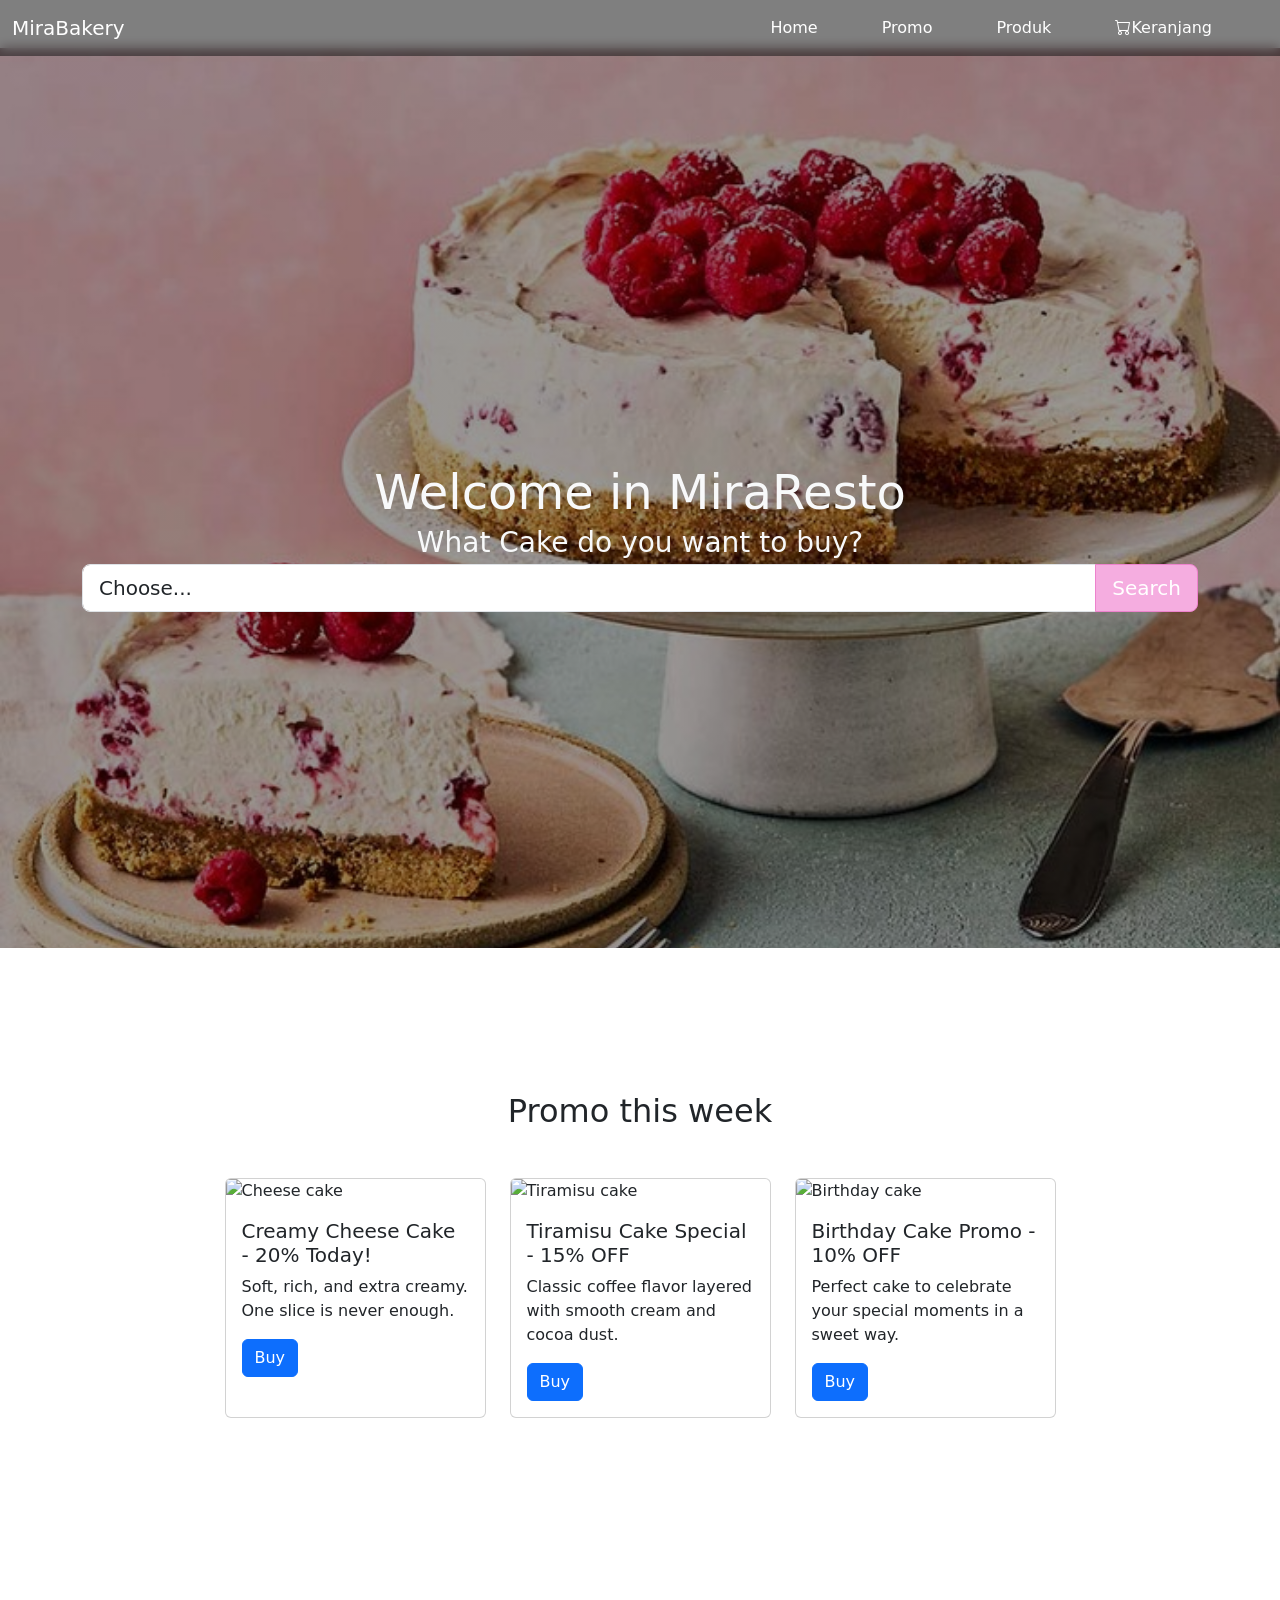
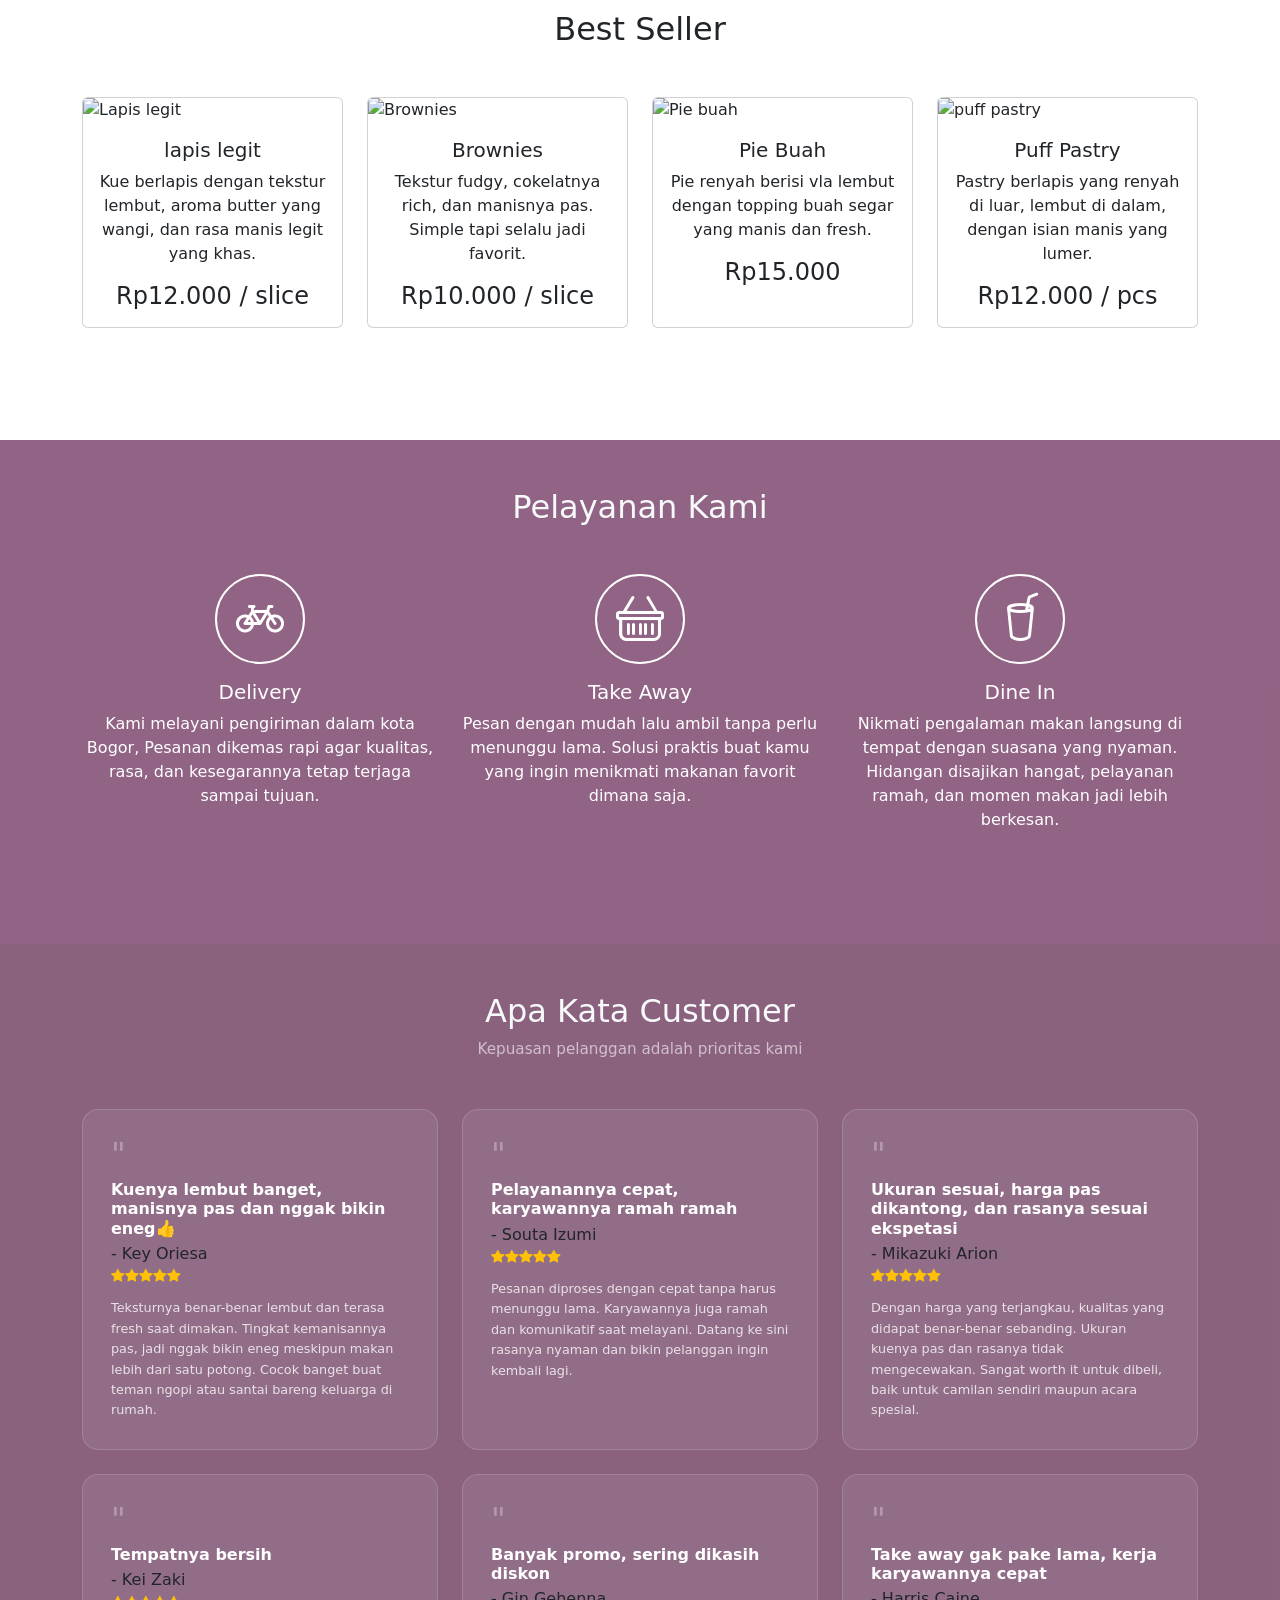
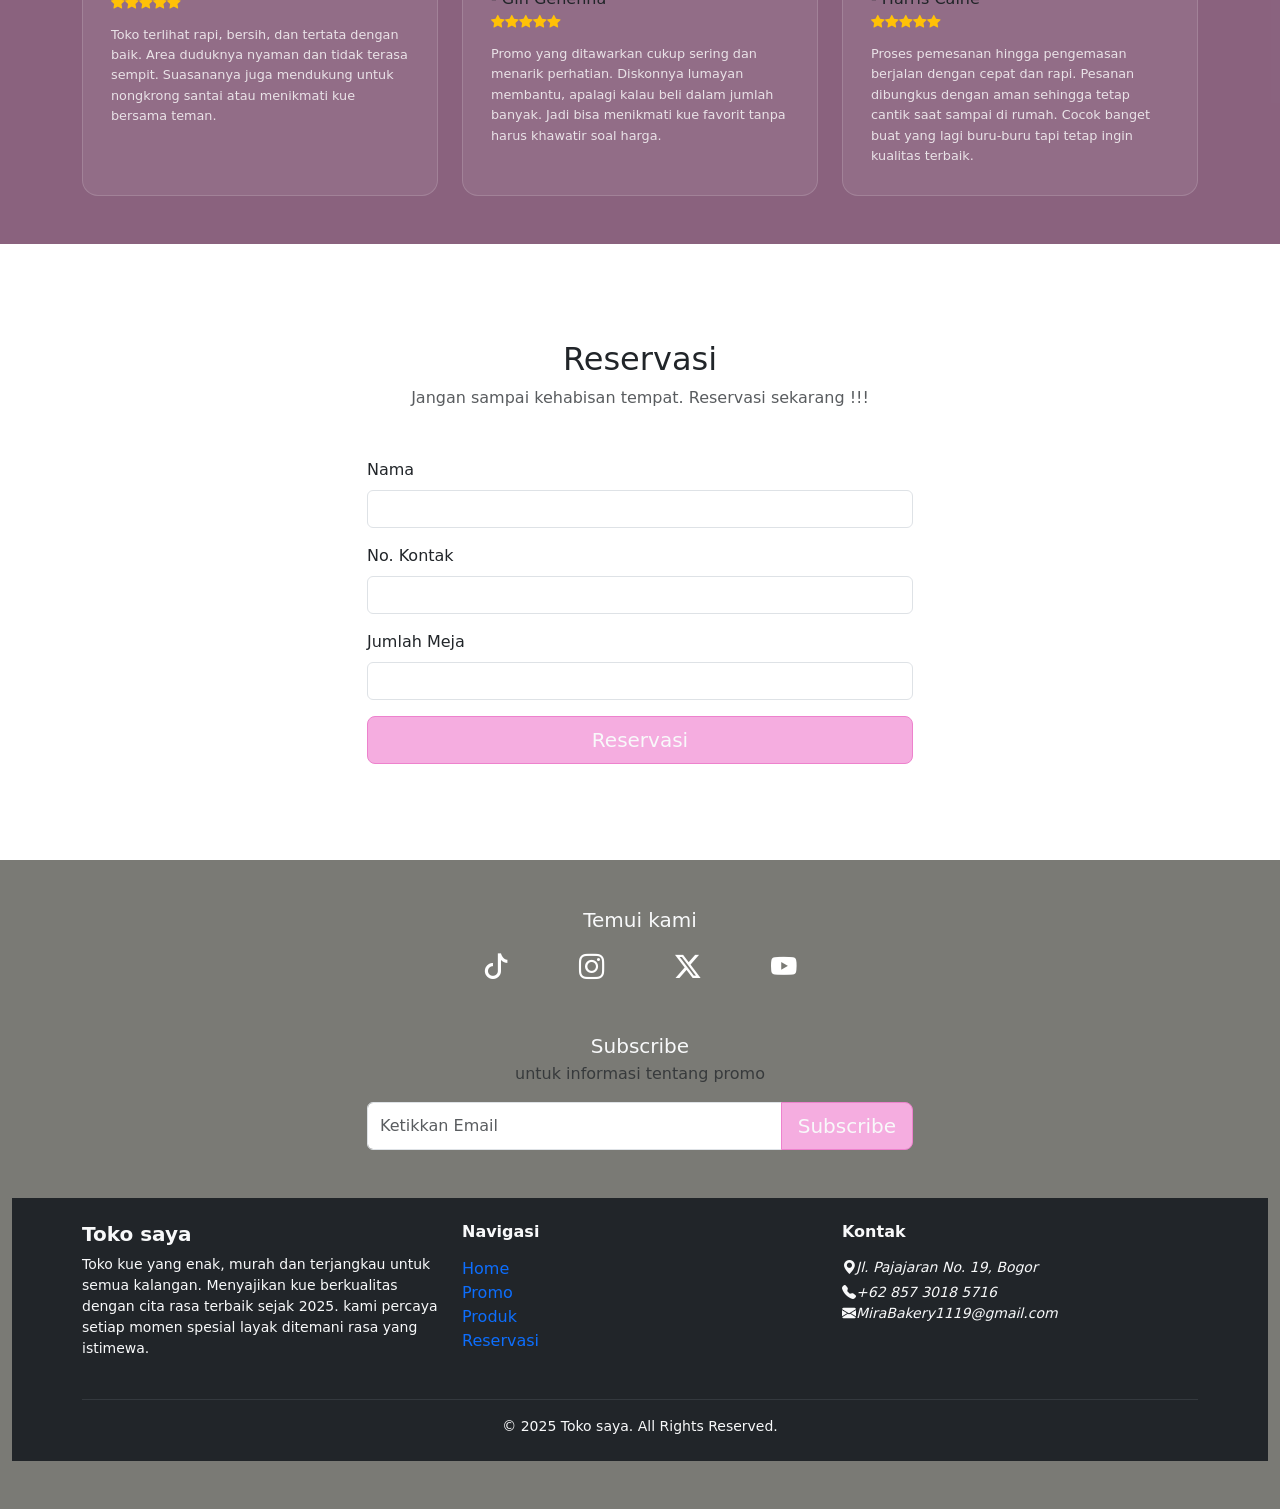
==== index.html @ d2f1daad "Add files via upload" ====
<!doctype html>
<html lang="en">
  <head>
    <meta charset="utf-8">
    <meta name="viewport" content="width=device-width, initial-scale=1">
    <title>MiraResto</title>
    <link rel="stylesheet" href="bootstrap-5.0.0-dist/css/bootstrap.min.css">
    <link rel="stylesheet" href="https://cdn.jsdelivr.net/npm/bootstrap-icons@1.11.3/font/bootstrap-icons.min.css">
    <link rel="stylesheet" href="css/bootstrap.css">
    <link rel="stylesheet" href="styles.css">
    <link href="https://cdn.jsdelivr.net/npm/bootstrap@5.3.8/dist/css/bootstrap.min.css" rel="stylesheet" integrity="sha384-sRIl4kxILFvY47J16cr9ZwB07vP4J8+LH7qKQnuqkuIAvNWLzeN8tE5YBujZqJLB" crossorigin="anonymous">
  </head>
  <body>

    <!--navbar pembuka-->
    <nav class="navbar navbar-expand-lg navbar-darkglass fixed-top">
  <div class="container-fluid">
    <button class="navbar-toggler" type="button" data-bs-toggle="collapse" data-bs-target="#navbarNav" aria-controls="navbarNav" aria-expanded="false" aria-label="Toggle navigation">
      <span class="navbar-toggler-icon"></span>
    </button>
    <div class="collapse navbar-collapse" id="navbarNav">
        <a class="navbar-brand me-auto" href="#">MiraBakery</a>
      <ul class="navbar-nav">
        <li class="nav-item me-5">
          <a class="nav-link active" aria-current="page" href="#">Home</a>
        </li>
        <li class="nav-item me-5">
          <a class="nav-link" href="#">Promo</a>
        </li>
        <li class="nav-item me-5">
          <a class="nav-link" href="#">Produk</a>
        </li>
        <li class="nav-item me-5">
          <a class="nav-link" href="#" tabindex="-1" aria-disabled="true"><i class="bi bi-cart"></i>Keranjang</a>
        </li>
      </ul>
    </div>
  </div>
</nav>
<!--navbar penutup-->

<!--banner pembuka-->
<section id="Home" class="py-5">
<div class="container-fluid banner d-flex align-items-center">
  <div class="container">
    <h1 class="text-light text-center display-5 mb-1">Welcome in MiraResto</h1>
    <h3 class="text-light text-center display-7 mb-1">What Cake do you want to buy?</h3>
    <div class="input-group input-group-lg">
  <select class="form-control" id="inputGroupSelect04">
    <option selected>Choose...</option>
    <option value="1">Cheese cake</option>
    <option value="2">Tiramisu cake</option>
    <option value="3">Birthday cake</option>
  </select>
  <button class="btn btn-lg btn-secondary" type="button">Search</button>
</div>
  </div>
</div>
</section>
<!--banner penutup-->

<!--promo-->
<section id="Promo" class="py-5">
<div class="container-fluid py-5">
  <div class="container">
    <h2 class="text-center">Promo this week</h2>
    <div class="row mt-5 justify-content-center">
<!--menu 1-->
 <div class="col-md-3 hovered-card d-flex">
    <div class="card">
  <img src="https://encrypted-tbn0.gstatic.com/images?q=tbn:ANd9GcTEh_BeTZECxAwVq-vXMdsX4mtaBbB4pc9-_Q&s" class="card-img-top" alt="Cheese cake">
  <div class="card-body">
    <h5 class="card-title">Creamy Cheese Cake - 20% Today!</h5>
    <p class="card-text">Soft, rich, and extra creamy. One slice is never enough.</p>
    <a href="#" class="btn btn-primary me-auto">Buy</a>
  </div>
</div>
</div>
<!--menu 2-->
 <div class="col-md-3 hovered-card">
    <div class="card">
  <img src="https://carveyourcraving.com/wp-content/uploads/2021/01/eggless-tiramisu-at-home.jpg" class="card-img-top" alt="Tiramisu cake">
  <div class="card-body">
    <h5 class="card-title">Tiramisu Cake Special - 15% OFF</h5>
    <p class="card-text">Classic coffee flavor layered with smooth cream and cocoa dust.</p>
    <a href="#" class="btn btn-primary me-auto">Buy</a>
  </div>
</div>
</div>
<!--menu 3-->
 <div class="col-md-3 hovered-card">
  <div class="card ">
  <img src="https://www.tasteofhome.com/wp-content/uploads/2023/03/PPBC21_78863_E04_08_4bv2-SQ.jpg" class="card-img-top" alt="Birthday cake">
  <div class="card-body">
    <h5 class="card-title">Birthday Cake Promo - 10% OFF</h5>
    <p class="card-text">Perfect cake to celebrate your special moments in a sweet way.</p>
    <a href="#" class="btn btn-primary">Buy</a>
  </div>
</div>
</div>
      </div>
    </div>
  </div>
</div>
</section>
<!--promo penutup-->

<!--produk-->
<section id="Produk" class="py-5">
<div class="container-fluid py-5 ">
  <div class="container">
    <h2 class="text-center mb-5">Best Seller</h2>
    <div class="row">
      <div class="col-sm-6 col-lg-3 hovered-card mb-3 d-flex">
        <div class="card w-100">
          <img src="https://asset.kompas.com/crops/yQCTmtzJX0IXwuOxuDVnLYePOBU=/0x30:1000x697/1200x800/data/photo/2024/01/27/65b3fabed069b.jpg" class="card-img-top" alt="Lapis legit">
        <div class="card-body text-center">
          <h5 class="card-title">lapis legit</h5>
          <p class="card-text">Kue berlapis dengan tekstur lembut, aroma butter yang wangi, dan rasa manis legit yang khas.</p>
          <h4 class="card-text">Rp12.000 / slice</h4>
        </div> 
        </div>
      </div>
      <div class="col-sm-6 col-lg-3 hovered-card mb-3 d-flex">
        <div class="card w-100">
          <img src="https://www.astronauts.id/blog/wp-content/uploads/2023/01/Resep-Brownies-Panggang-dan-Tips-Membuatnya.jpg" class="card-img-top" alt="Brownies">
        <div class="card-body text-center">
          <h5 class="card-title">Brownies</h5>
          <p class="card-text">Tekstur fudgy, cokelatnya rich, dan manisnya pas. Simple tapi selalu jadi favorit.</p>
          <h4 class="card-text">Rp10.000 / slice</h4>
        </div> 
        </div>
      </div>
      <div class="col-sm-6 col-lg-3 hovered-card mb-3 d-flex">
        <div class="card w-100">
          <img src="https://celebrithink.com/wp-content/uploads/2024/07/85faa6aadd9c70962fd4040f68c01e90.jpg" class="card-img-top" alt="Pie buah">
        <div class="card-body text-center">
          <h5 class="card-title">Pie Buah</h5>
          <p class="card-text">Pie renyah berisi vla lembut dengan topping buah segar yang manis dan fresh.</p>
          <h4 class="card-text">Rp15.000 </h4>
        </div> 
        </div>
      </div>
      <div class="col-sm-6 col-lg-3 hovered-card mb-3 d-flex">
        <div class="card w-100">
          <img src="https://i0.wp.com/resepkoki.id/wp-content/uploads/2018/11/puff-pastry.jpg?fit=1194%2C893&ssl=1" class="card-img-top" alt="puff pastry">
        <div class="card-body text-center">
          <h5 class="card-title">Puff Pastry</h5>
          <p class="card-text">Pastry berlapis yang renyah di luar, lembut di dalam, dengan isian manis yang lumer.</p>
          <h4 class="card-text">Rp12.000 / pcs</h4>
        </div> 
        </div>
      </div>
    </div>
  </div>
</div>
</section>
<!--produk penutup-->

<!--service-->

<div class="container-fluid py-5 main-color">
  <div class="container">
    <h2 class="text-light text-center mb-5">Pelayanan Kami</h2>
    <div class="row justify-content-center">
      <div class="col-sm-6 col-lg-4 hovered-card mb-5">
        <div class="d-flex justify-content-center">
          <div class="icon-service d-flex align-items-center justify-content-center">
            <i class="bi bi-bicycle display-5"></i>
          </div>
        </div>
        <div class="mt-3 text-white text-center">
          <h5>Delivery</h5>
          <p>Kami melayani pengiriman dalam kota Bogor,
            Pesanan dikemas rapi agar kualitas, rasa, dan kesegarannya tetap terjaga sampai tujuan.</p>
        </div>
      </div>
      <div class="col-sm-6 col-lg-4 hovered-card mb-5">
        <div class="d-flex justify-content-center">
          <div class="icon-service d-flex align-items-center justify-content-center">
            <i class="bi bi-basket display-5"></i>
          </div>
        </div>
        <div class="mt-3 text-white text-center">
          <h5>Take Away</h5>
          <p>Pesan dengan mudah lalu ambil tanpa perlu menunggu lama.
            Solusi praktis buat kamu yang ingin menikmati makanan favorit dimana saja.</p>
        </div>
      </div>
      <div class="col-sm-6 col-lg-4 hovered-card mb-5">
        <div class="d-flex justify-content-center">
          <div class="icon-service d-flex align-items-center justify-content-center">
            <i class="bi bi-cup-straw display-5"></i>
          </div>
        </div>
        <div class="mt-3 text-white text-center">
          <h5>Dine In</h5>
          <p>Nikmati pengalaman makan langsung di tempat dengan suasana yang nyaman.
            Hidangan disajikan hangat, pelayanan ramah, dan momen makan jadi lebih berkesan.</p>
        </div>
      </div>
    </div>
  </div>
</div>
<!--service penutup-->

<!--review-->
<div class="container-fluid py-5 testimony">
  <div class="container">
    <h2 class="text-center text-light mb-2">Apa Kata Customer</h2>
    <p class="text-center mb-5" style="color: rgba(255,255,255,0.6); font-size: 0.95rem;">Kepuasan pelanggan adalah prioritas kami</p>
  <div class="row justify-content-center g-4">
    <!--card 1-->
  <div class="col-sm-6 col-lg-4">
    <div class="testimony-card">
      <div class="quote-icon">"</div>
      <h5>Kuenya lembut banget, manisnya pas dan nggak bikin eneg👍</h5>
      <div class="author">- Key Oriesa</div>
      <div class="stars">
        <i class="bi bi-star-fill"></i><i class="bi bi-star-fill"></i><i class="bi bi-star-fill"></i><i class="bi bi-star-fill"></i><i class="bi bi-star-fill"></i>
      </div>
      <p>Teksturnya benar-benar lembut dan terasa fresh saat dimakan. Tingkat kemanisannya pas, jadi nggak bikin eneg meskipun makan lebih dari satu potong. Cocok banget buat teman ngopi atau santai bareng keluarga di rumah.</p>
    </div>
  </div>
  <!--card 2-->
  <div class="col-sm-6 col-lg-4">
    <div class="testimony-card">
      <div class="quote-icon">"</div>
      <h5>Pelayanannya cepat, karyawannya ramah ramah</h5>
      <div class="author">- Souta Izumi</div>
      <div class="stars">
        <i class="bi bi-star-fill"></i><i class="bi bi-star-fill"></i><i class="bi bi-star-fill"></i><i class="bi bi-star-fill"></i><i class="bi bi-star-fill"></i>
      </div>
      <p>Pesanan diproses dengan cepat tanpa harus menunggu lama. Karyawannya juga ramah dan komunikatif saat melayani. Datang ke sini rasanya nyaman dan bikin pelanggan ingin kembali lagi.</p>
    </div>
  </div>
  <!--card 3-->
  <div class="col-sm-6 col-lg-4">
    <div class="testimony-card">
      <div class="quote-icon">"</div>
      <h5>Ukuran sesuai, harga pas dikantong, dan rasanya sesuai ekspetasi</h5>
      <div class="author">- Mikazuki Arion</div>
      <div class="stars">
        <i class="bi bi-star-fill"></i><i class="bi bi-star-fill"></i><i class="bi bi-star-fill"></i><i class="bi bi-star-fill"></i><i class="bi bi-star-fill"></i>
      </div>
      <p>Dengan harga yang terjangkau, kualitas yang didapat benar-benar sebanding. Ukuran kuenya pas dan rasanya tidak mengecewakan. Sangat worth it untuk dibeli, baik untuk camilan sendiri maupun acara spesial.</p>
    </div>
  </div>
  <!--card 4-->
  <div class="col-sm-6 col-lg-4">
    <div class="testimony-card">
      <div class="quote-icon">"</div>
      <h5>Tempatnya bersih</h5>
      <div class="author">- Kei Zaki</div>
      <div class="stars">
        <i class="bi bi-star-fill"></i><i class="bi bi-star-fill"></i><i class="bi bi-star-fill"></i><i class="bi bi-star-fill"></i><i class="bi bi-star-fill"></i>
      </div>
      <p>Toko terlihat rapi, bersih, dan tertata dengan baik. Area duduknya nyaman dan tidak terasa sempit. Suasananya juga mendukung untuk nongkrong santai atau menikmati kue bersama teman.</p>
    </div>
  </div>
  <!--card 5-->
  <div class="col-sm-6 col-lg-4">
    <div class="testimony-card">
      <div class="quote-icon">"</div>
      <h5>Banyak promo, sering dikasih diskon</h5>
      <div class="author">- Gin Gehenna</div>
      <div class="stars">
        <i class="bi bi-star-fill"></i><i class="bi bi-star-fill"></i><i class="bi bi-star-fill"></i><i class="bi bi-star-fill"></i><i class="bi bi-star-fill"></i>
      </div>
      <p>Promo yang ditawarkan cukup sering dan menarik perhatian. Diskonnya lumayan membantu, apalagi kalau beli dalam jumlah banyak. Jadi bisa menikmati kue favorit tanpa harus khawatir soal harga.</p>
    </div>
  </div>
  <!--card 6-->
  <div class="col-sm-6 col-lg-4">
    <div class="testimony-card">
      <div class="quote-icon">"</div>
      <h5>Take away gak pake lama, kerja karyawannya cepat</h5>
      <div class="author">- Harris Caine</div>
      <div class="stars">
        <i class="bi bi-star-fill"></i><i class="bi bi-star-fill"></i><i class="bi bi-star-fill"></i><i class="bi bi-star-fill"></i><i class="bi bi-star-fill"></i>
      </div>
      <p>Proses pemesanan hingga pengemasan berjalan dengan cepat dan rapi. Pesanan dibungkus dengan aman sehingga tetap cantik saat sampai di rumah. Cocok banget buat yang lagi buru-buru tapi tetap ingin kualitas terbaik.</p>
    </div>
  </div>
  </div>
</div>
</div>
<!--review penutup-->

<!---reservasi-->
<section id="Reservasi" class="py-5">
<div class="container-fluid py-5">
  <div class="container">
    <h2 class="text-center mb-2">Reservasi</h2>
    <p class="text-center text-muted mb-5">Jangan sampai kehabisan tempat. Reservasi sekarang !!!</p>

    <div class="row justify-content-center">
      <div class="col-md-6">

        <div class="mb-3">
          <label class="form-label">Nama</label>
          <input type="text" class="form-control">
        </div>

        <div class="mb-3">
          <label class="form-label">No. Kontak</label>
          <input type="text" class="form-control">
        </div>

        <div class="mb-3">
          <label class="form-label">Jumlah Meja</label>
          <input type="number" class="form-control">
        </div>

        <div class="d-grid">
          <button class="btn btn-lg btn-secondary text-light">Reservasi</button>
        </div>
      </div>
    </div>
  </div>
</div>
</section>
<!--reservasi petutup-->

<!--subscribe-->
<div class="container-fluid py-5 footer">
  <div class="container">
    <h5 class="text-center text-light mb-3">Temui kami</h5>
<div class="d-flex justify-content-center mb-5" style="gap: 70px;">
  <a href="https://www.tiktok.com/@mir_1189?_r=1&_t=ZS-94C2kOHsmQL" target="_blank" class="social-icon">
    <i class="bi bi-tiktok"></i>
  </a>
  <a href="https://www.instagram.com/_mirraaww?igsh=YXZxZGZtam9pcWhl" target="_blank" class="social-icon">
    <i class="bi bi-instagram"></i>
  </a>
  <a href="https://x.com/EAkurniati?t=bb6wcIz1MjIOMmekqZHYSw&s=09" target="_blank" class="social-icon">
    <i class="bi bi-twitter-x"></i>
  </a>
  <a href="https://youtube.com/@miraa-118?si=hjimYW9s5ijqzxU8" target="_blank" class="social-icon">
    <i class="bi bi-youtube"></i>
  </a>
</div>
<h5 class="text-center text-light mb-1">Subscribe</h5>
<p class="text-center text-muted mb-3">untuk informasi tentang promo</p>

<div class="row justify-content-center">
  <div class="col-md-6">
    <div class="input-group">
      <input type="email" class="form-control" placeholder="Ketikkan Email">
      <button class="btn btn-lg btn-secondary text-light">Subscribe</button>
    </div>
  </div>
  </div>
</div>
<!--subscribe penutup-->

<!--footer-->
<footer class="bg-dark text-light py-4 mt-5">
  <div class="container">
    <div class="row text-center text-md-start">
      <div class="col-md-4 mb-3 mb-md-0">
        <h5 class="fw-bold">Toko saya</h5>
        <p class="small">Toko kue yang enak, murah dan terjangkau untuk semua kalangan. Menyajikan kue berkualitas dengan cita rasa terbaik sejak 2025. kami percaya setiap momen spesial layak ditemani rasa yang istimewa.</p>
      </div>
      <div class="col-md-4 mb-3 mb-md-0">
        <h6 class="fw-bold mb-3">Navigasi</h6>
        <ul class="list-unstyled">
          <li><a href="#" class="text-decoration-none">Home</a></li>
          <li><a href="#" class="text-decoration-none">Promo</a></li>
          <li><a href="#" class="text-decoration-none">Produk</a></li>
          <li><a href="#" class="text-decoration-none">Reservasi</a></li>
        </ul>
      </div>
      <div class="col-md-4">
        <h6 class="fw-bold mb-3">Kontak</h6>
        <ul class="list-unstyled small">
          <li class="mb-1"><i class="bi bi-geo-alt-fill me-2">Jl. Pajajaran No. 19, Bogor</i></li>
          <li class="mb1-"><i class="bi bi-telephone-fill me-2">+62 857 3018 5716</i></li>
          <li><i class="bi bi-envelope-fill me-2">MiraBakery1119@gmail.com</i></li>
        </ul>
      </div>
    </div>
    <hr class="border-secondary mt-4 mb-3">
    <p class="text-center small mb-0">
      &copy; 2025 Toko saya. All Rights Reserved.
    </p>
  </div>
</footer>
<!--footer penutup-->
    <script src="bootsrap-5.0.0-dist/js/bootstrap.bundle.min.js"></script>
    <script src="https://cdn.jsdelivr.net/npm/bootstrap@5.3.8/dist/js/bootstrap.bundle.min.js" integrity="sha384-FKyoEForCGlyvwx9Hj09JcYn3nv7wiPVlz7YYwJrWVcXK/BmnVDxM+D2scQbITxI" crossorigin="anonymous"></script>
  </body>
</html>
---- styles.css ----
.banner{
    height: 100vh;
    padding-top: 80px;
    background: linear-gradient(rgba(0,0,0,0.4),rgba(0,0,0,0.4)),url("banner.jpg");
    background-size: cover;
    background-position: center;
}

.navbar-darkglass {
  background-color: rgba(0, 0, 0, 0.5); 
  backdrop-filter: blur(6px);          
}

.navbar-darkglass .navbar-brand,
.navbar-darkglass .nav-link {
  color: #fff !important;
}

.navbar-darkglass .nav-link:hover {
  color: #ed82cd !important; 
}

.btn-secondary {
  background-color: #f5ade0 !important;
  border-color: #ed82cd !important;
  color: white;
}

.btn-secondary:hover {
  background-color: #ed82cd !important;
  border-color: #ed82cd !important;
}

.icon-service {
  width: 90px;
  height: 90px;
  border: solid #fff 2px;
  border-radius: 50px;
  color: #ffff;
}

.main-color {
  background-color: #743a63c9;
}

.testimony {
  background-color: #6b395cc9 !important;
}

.testimony-card {
  background: rgba(255, 255, 255, 0.07) !important;
  border: 1px solid rgba(255, 255, 255, 0.15) !important;
  border-radius: 16px;
  padding: 28px;
  transition: .3s;
  height: 100%;
}

.testimony-card:hover {
  transform: translateY(-6px);
  background: rgba(255, 255, 255, 0.13) !important;
}

.testimony-card .quote-icon {
  font-size: 2rem;
  color: rgba(255, 255, 255, 0.3);
  line-height: 1;
  margin-bottom: 10px;
}

.testimony-card h5 {
  font-size: 1rem;
  font-weight: 700;
  color: #fff;
  margin-bottom: 4px;
}

.testimony-card p {
  font-size: 0.8rem;
  color: rgba(255, 255, 255, 0.8);
  line-height: 1.6;
  margin-bottom: 0;
}

.testimony-card .stars {
  color: #ffc107;
  font-size: 0.85rem;
  margin-bottom: 12px;
}

.footer {
  background-color: #7a7a75;
}

.footer .social-icon {
  font-size: 1.6rem;
  color: #fff;
  transition: .3s;
}

.footer .social-icon:hover {
  color: #ed82cd;
}

html {
  scroll-behavior: smooth;
}

.produk-banner {
  height: 50vh;
  background: linear-gradient(rgba(0, 0, 0, 0.7), rgba(0, 0, 0, 0.7)), url("banner.jpg");
}
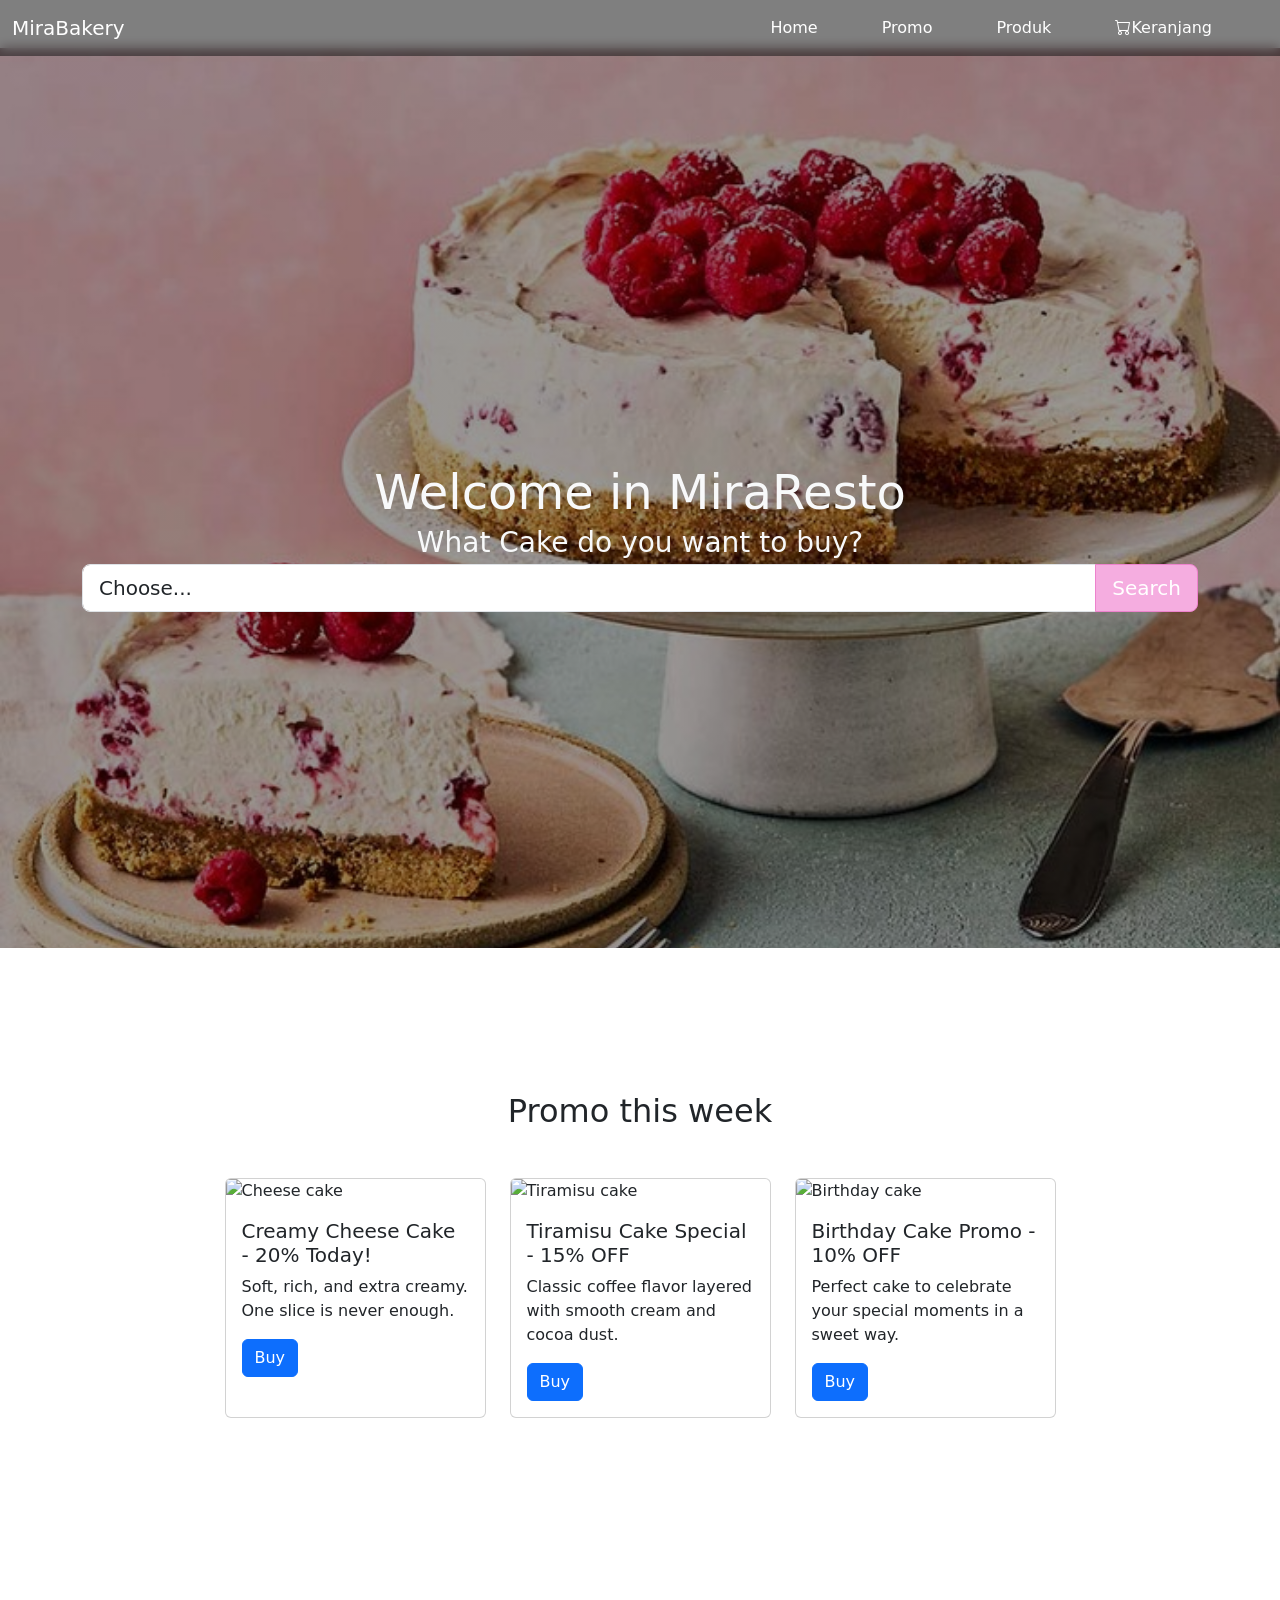
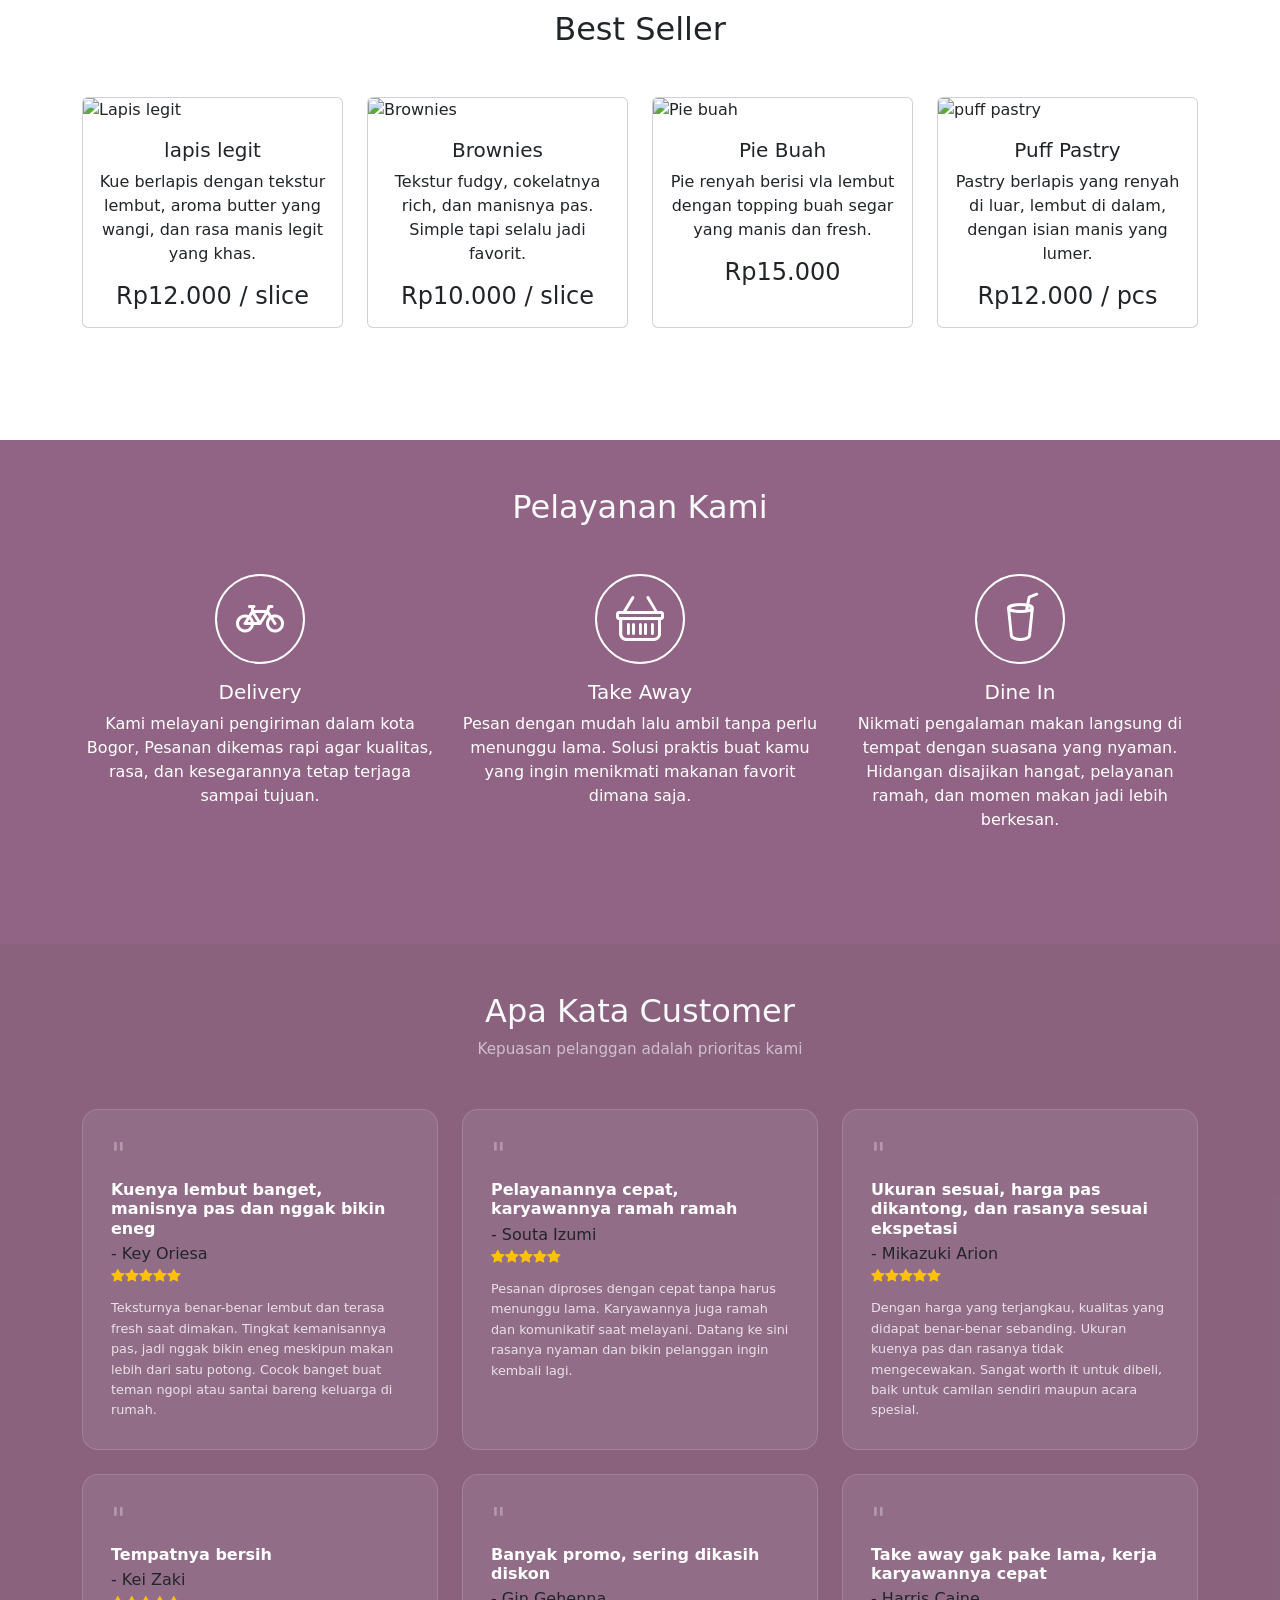
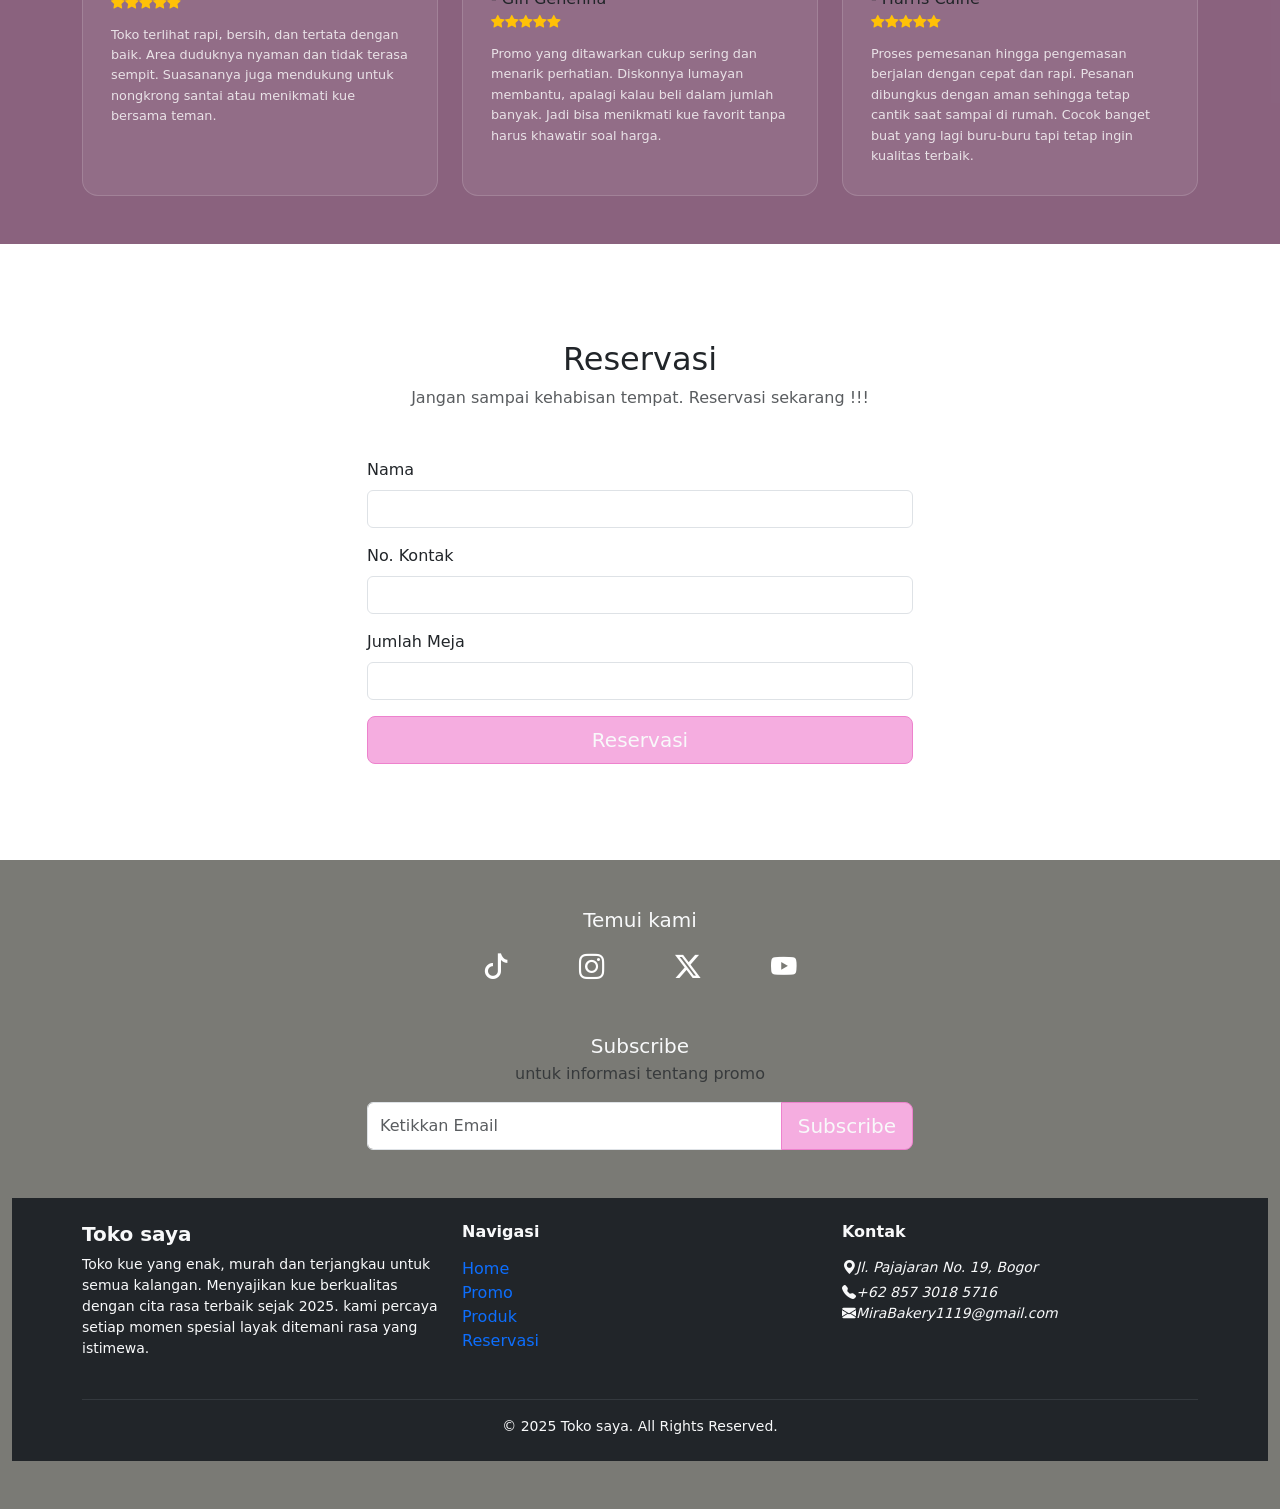
==== commit 5389a3e7: "Update index.html" ====
--- a/index.html
+++ b/index.html
@@ -28,7 +28,7 @@
           <a class="nav-link" href="#">Promo</a>
         </li>
         <li class="nav-item me-5">
-          <a class="nav-link" href="#">Produk</a>
+          <a class="nav-link" href="produk.html">Produk</a>
         </li>
         <li class="nav-item me-5">
           <a class="nav-link" href="#" tabindex="-1" aria-disabled="true"><i class="bi bi-cart"></i>Keranjang</a>
@@ -214,7 +214,7 @@
   <div class="col-sm-6 col-lg-4">
     <div class="testimony-card">
       <div class="quote-icon">"</div>
-      <h5>Kuenya lembut banget, manisnya pas dan nggak bikin eneg👍</h5>
+      <h5>Kuenya lembut banget, manisnya pas dan nggak bikin eneg</h5>
       <div class="author">- Key Oriesa</div>
       <div class="stars">
         <i class="bi bi-star-fill"></i><i class="bi bi-star-fill"></i><i class="bi bi-star-fill"></i><i class="bi bi-star-fill"></i><i class="bi bi-star-fill"></i>
@@ -367,7 +367,7 @@
         <ul class="list-unstyled">
           <li><a href="#" class="text-decoration-none">Home</a></li>
           <li><a href="#" class="text-decoration-none">Promo</a></li>
-          <li><a href="#" class="text-decoration-none">Produk</a></li>
+          <li><a href="produk.html" class="text-decoration-none">Produk</a></li>
           <li><a href="#" class="text-decoration-none">Reservasi</a></li>
         </ul>
       </div>
@@ -390,4 +390,4 @@
     <script src="bootsrap-5.0.0-dist/js/bootstrap.bundle.min.js"></script>
     <script src="https://cdn.jsdelivr.net/npm/bootstrap@5.3.8/dist/js/bootstrap.bundle.min.js" integrity="sha384-FKyoEForCGlyvwx9Hj09JcYn3nv7wiPVlz7YYwJrWVcXK/BmnVDxM+D2scQbITxI" crossorigin="anonymous"></script>
   </body>
-</html>+</html>
